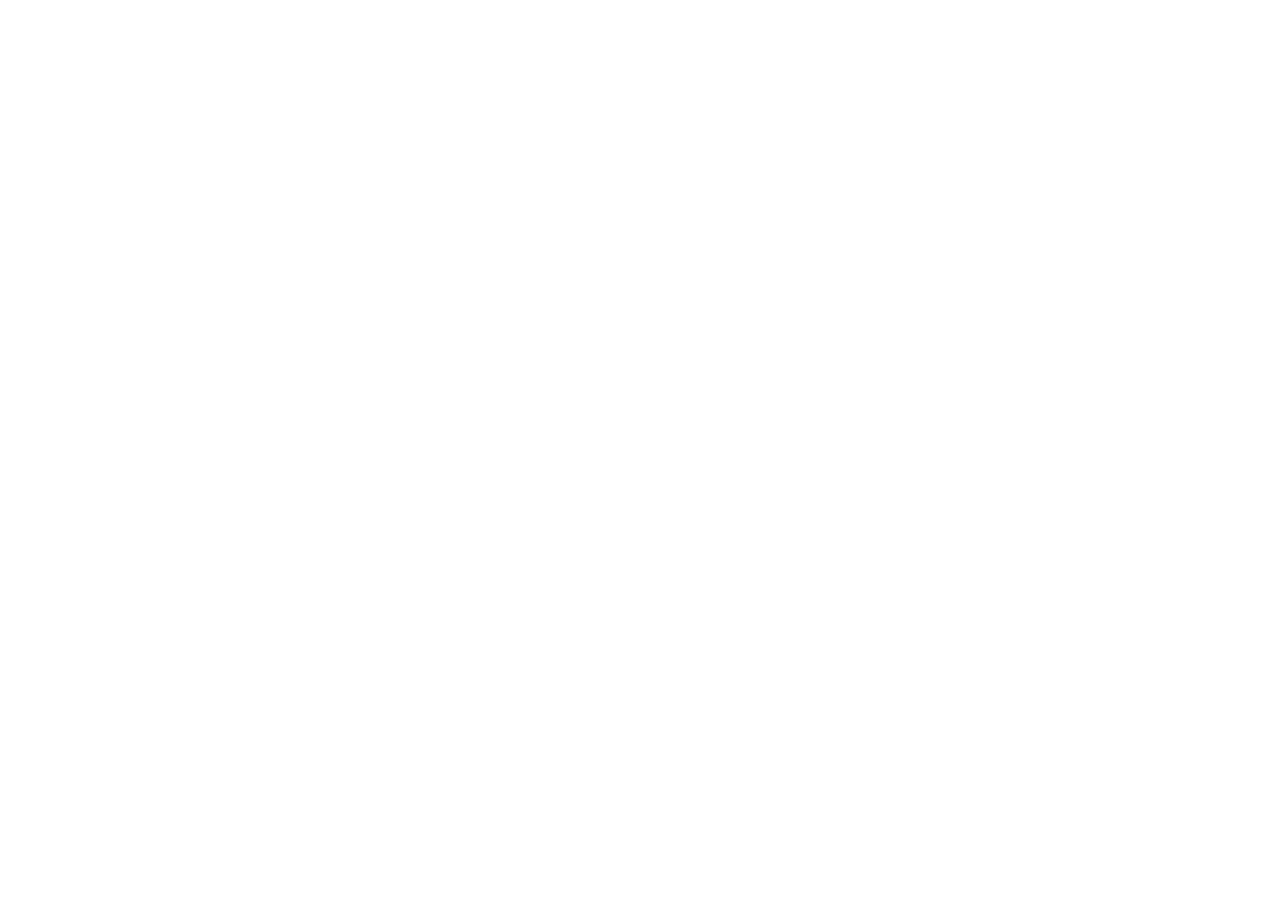
==== CatNap/HTML/Index.html @ cc4fbd33 "Add files via upload" ====
<!DOCTYPE html>
<html lang="en">
<head>
    <meta charset="UTF-8">
    <meta name="viewport" content="width=º, initial-scale=1.0">
    <title>Document</title>
    <link rel="stylesheet" href="../CSS/index.css">
</head>
<body>
    <div id="cuerpo">
        <header>

        </header>
        
    </div>
</body>
</html>
---- CatNap/CSS/index.css ----
* {
    margin: 0;
}

#cuerpo {
    display: grid;

}
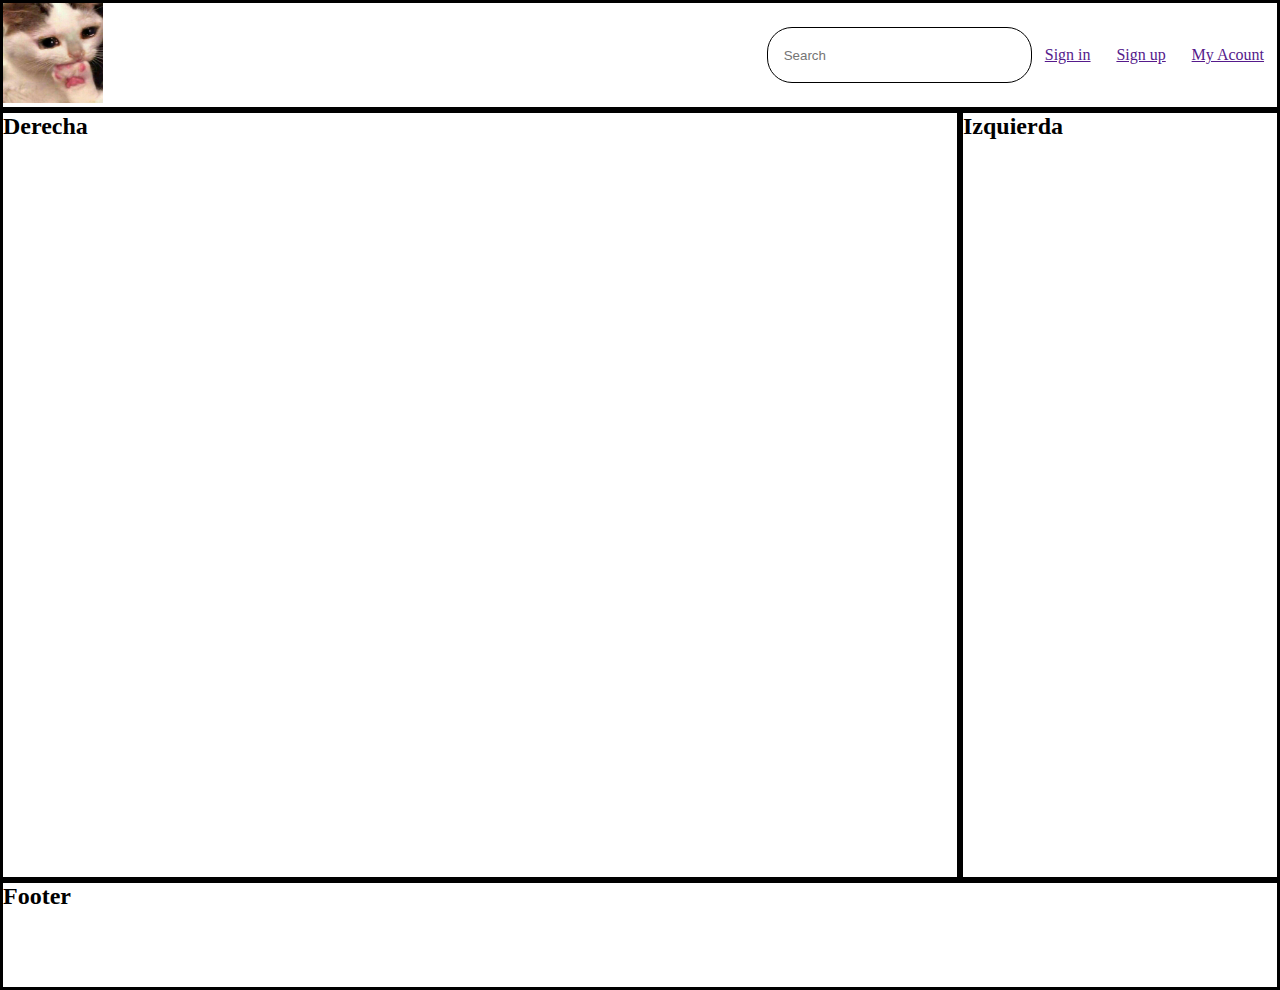
==== commit 23e0dd49: "Add files via upload" ====
--- a/CatNap/HTML/Index.html
+++ b/CatNap/HTML/Index.html
@@ -8,10 +8,34 @@
 </head>
 <body>
     <div id="cuerpo">
+        <!--Header-->
         <header>
+            <div id="logo">
+                <img src="../images/gatoPrueba.jpg" alt="Logo de la pagina">
+            </div>
+            <div id="menuGeneral">
+                <input type="text" placeholder="Search">
+                <div id="menu">
+                    <a href="">Sign in</a>
+                    <a href="">Sign up</a>
+                    <a href="">My Acount</a>
+                </div>
+            </div>
+        </header>
 
-        </header>
-        
+        <!--Cuerpo de la pagina-->
+        <section id="publicaciones">
+            <h2>Derecha</h2>
+
+        </section>
+        <section>
+            <h2>Izquierda</h2>
+        </section>
+            
+        <!--Footer-->
+        <footer>
+            <h2>Footer</h2>
+        </footer>
     </div>
 </body>
 </html>--- a/CatNap/CSS/index.css
+++ b/CatNap/CSS/index.css
@@ -2,7 +2,61 @@
     margin: 0;
 }
 
+/*Estructura de la pagina*/
 #cuerpo {
     display: grid;
+    grid-template-columns: 6fr 2fr;
+    grid-template-rows: 1fr 7fr 1fr;
+}
 
+/*Header de la pagina*/
+header {
+    display: flex;
+    border: solid black;
+    grid-column-start: 1;
+    grid-column-end: 4;
+    justify-content: space-between;
+}
+
+#menuGeneral {
+    display: flex;
+    align-items: center;
+    width: 40%;
+}
+
+#menuGeneral input {
+    width: 50%;
+    height: 50%;
+    border-radius: 25px;
+    border: solid black 1px;
+    padding-left: 3%;
+}
+
+#menu {
+    display: flex;
+    width: 50%;
+    align-items: center;
+    justify-content: space-around;
+}
+
+#logo img {
+    height: 100px;
+    width: 100px;
+}
+
+/*Cuerpo de la pagina*/
+section {
+    border: solid black;
+}
+
+#publicaciones {
+    height: auto;
+    min-height: 75vh;
+}
+
+/*Footer de la pagina*/
+footer {
+    border: solid black;
+    grid-column-start: 1;
+    grid-column-end: 4;
 }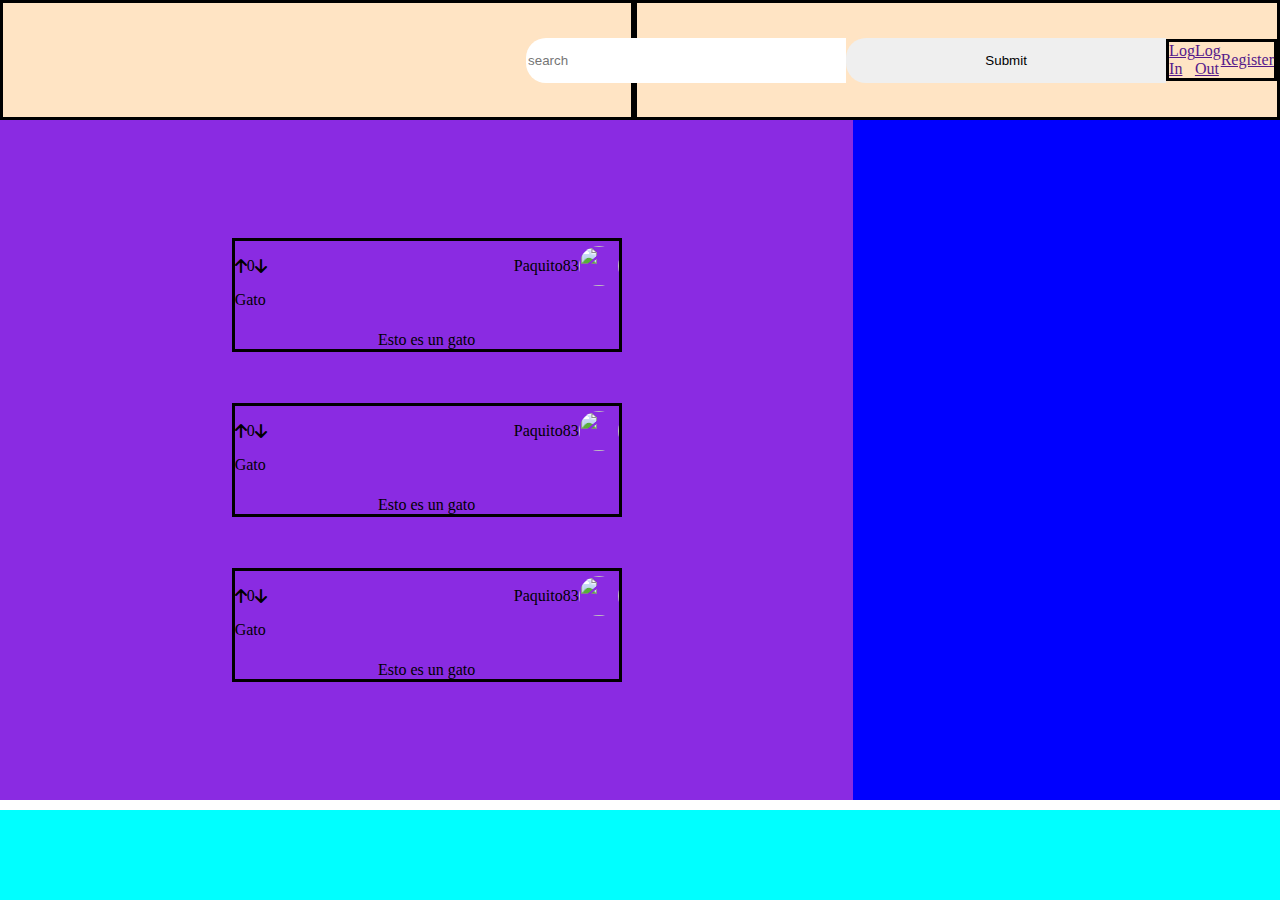
==== commit c4fcfead: "Add files via upload" ====
--- a/CatNap/HTML/Index.html
+++ b/CatNap/HTML/Index.html
@@ -5,36 +5,106 @@
     <meta name="viewport" content="width=º, initial-scale=1.0">
     <title>Document</title>
     <link rel="stylesheet" href="../CSS/index.css">
+    <link rel="stylesheet" href="https://cdnjs.cloudflare.com/ajax/libs/font-awesome/6.5.1/css/all.min.css">
 </head>
 <body>
     <div id="cuerpo">
-        <!--Header-->
         <header>
             <div id="logo">
-                <img src="../images/gatoPrueba.jpg" alt="Logo de la pagina">
+                <a href=""><img src="/images/gatoPrueba.jpg" alt=""></a>
             </div>
-            <div id="menuGeneral">
-                <input type="text" placeholder="Search">
-                <div id="menu">
-                    <a href="">Sign in</a>
-                    <a href="">Sign up</a>
-                    <a href="">My Acount</a>
+            <div id="logBus">
+                <div id="buscador">
+                    <input type="search" placeholder="search">
+                    <input type="submit" name="" id="buscar">
+                </div>
+                <div id="logIn">
+                    <a href="">Log In</a>
+                    <a href="">Log Out</a>
+                    <a href="">Register</a>
+                    <a href=""><img src="/images/gatoPrueba.jpg" alt=""></a>
                 </div>
             </div>
         </header>
 
-        <!--Cuerpo de la pagina-->
+
+
         <section id="publicaciones">
-            <h2>Derecha</h2>
+            <div class="publicacion">
+                <div class="publiHeader">
+                    <div class="likes">
+                        <i class="fa-solid fa-arrow-up"></i>
+                        0
+                        <i class="fa-solid fa-arrow-down"></i>
+                    </div>
+                    <div class="user">
+                        <p>Paquito83</p>
+                        <img src="/images/gatoPrueba.jpg" alt="">
+                    </div>
+                </div>
+                <div>
+                    <p>Gato</p>
+                </div>
+                <div class="cuerpoPubli">
+                    <img src="/images/gatoPrueba.jpg" alt="">
+                    <p>Esto es un gato</p>
+                </div>
+            </div>
+
+            <div class="publicacion">
+                <div class="publiHeader">
+                    <div class="likes">
+                        <i class="fa-solid fa-arrow-up"></i>
+                        0
+                        <i class="fa-solid fa-arrow-down"></i>
+                    </div>
+                    <div class="user">
+                        <p>Paquito83</p>
+                        <img src="/images/gatoPrueba.jpg" alt="">
+                    </div>
+                </div>
+                <div>
+                    <p>Gato</p>
+                </div>
+                <div class="cuerpoPubli">
+                    <img src="/images/gatoPrueba.jpg" alt="">
+                    <p>Esto es un gato</p>
+                </div>
+            </div>
+
+            <div class="publicacion">
+                <div class="publiHeader">
+                    <div class="likes">
+                        <i class="fa-solid fa-arrow-up"></i>
+                        0
+                        <i class="fa-solid fa-arrow-down"></i>
+                    </div>
+                    <div class="user">
+                        <p>Paquito83</p>
+                        <img src="/images/gatoPrueba.jpg" alt="">
+                    </div>
+                </div>
+                <div>
+                    <p>Gato</p>
+                </div>
+                <div class="cuerpoPubli">
+                    <img src="/images/gatoPrueba.jpg" alt="">
+                    <p>Esto es un gato</p>
+                </div>
+            </div>
+
+            
+            
+        </section>
+
+        <section id="filtro">
 
         </section>
-        <section>
-            <h2>Izquierda</h2>
-        </section>
-            
-        <!--Footer-->
+        
+
+
         <footer>
-            <h2>Footer</h2>
+
         </footer>
     </div>
 </body>
--- a/CatNap/CSS/index.css
+++ b/CatNap/CSS/index.css
@@ -2,61 +2,152 @@
     margin: 0;
 }
 
-/*Estructura de la pagina*/
 #cuerpo {
     display: grid;
-    grid-template-columns: 6fr 2fr;
-    grid-template-rows: 1fr 7fr 1fr;
+    min-height: 100vh;
+    grid-template-columns: 4fr 2fr;
+    grid-template-rows: 120px 8fr 120px;
 }
 
-/*Header de la pagina*/
+
+/*Header*/
+
 header {
     display: flex;
+    justify-content: space-between;
+    grid-column-start: 1;
+    grid-column-end: 6;
+    background-color: bisque;
+    position: sticky;
+    top: 0;
+}
+
+#logo {
+    display: flex;
+    justify-content: center;
+    width: 50%;
     border: solid black;
-    grid-column-start: 1;
-    grid-column-end: 4;
+}
+
+#logo img {
+    height: 10vh;
+    width: auto;
+}
+
+#logBus {
+    display: flex;
+    width: 50%;
+    justify-content: end;
+    align-items: center;
+    border: solid black;
+}
+
+#logIn {
+    display: flex;
+    width: 15vw;
+    justify-content: space-around;
+    align-items: center;
+    border: solid black;
+}
+
+#logIn a img {
+    height: 5vh;
+    width: auto;
+    border-radius: 25px;
+}
+
+#buscador {
+    display: flex;
+}
+
+#buscador input {
+    height: 5vh;
+    width: 25vw;
+    border-radius: 20px 0 0 20px;
+    border: none;
+}
+
+#buscador .buscar {
+    border-radius: 0 20px 20px 0;
+    border: none;
+    margin-right: 10%;
+}
+
+
+/*Cuerpo*/
+
+#filtro {
+    background-color: blue;
+    height: 103%;
+}
+
+#publicaciones {
+    display: flex;
+    background-color: blueviolet;
+    min-height: 103%;
+    height: auto;
+    justify-content: center;
+    flex-wrap: wrap;
+    flex-direction: column;
+    align-items: center;
+}
+
+/*publis*/
+
+.publicacion {
+    display: grid;
+    grid-template-rows: 50px 40px 4fr;
+    border: solid black;
+    width: 30vw;
+    height: auto;
+    max-height: 70ch;
+    margin: 3%;
+}
+
+
+.cuerpoPubli {
+    display: flex;
+    flex-direction: column;
+    align-items: center;
+}
+
+.cuerpoPubli img{
+    max-width: 50%;
+    justify-self: center;
+}
+
+.publiHeader img {
+    height: 40px;
+    width: 40px;
+    border-radius: 50px;
+}
+
+.publiHeader {
+    display: flex;
     justify-content: space-between;
 }
 
-#menuGeneral {
+.likes {
     display: flex;
     align-items: center;
-    width: 40%;
 }
 
-#menuGeneral input {
-    width: 50%;
-    height: 50%;
-    border-radius: 25px;
-    border: solid black 1px;
-    padding-left: 3%;
+.user {
+    display: flex;
+    align-items: center;
 }
 
-#menu {
-    display: flex;
-    width: 50%;
-    align-items: center;
-    justify-content: space-around;
-}
 
-#logo img {
-    height: 100px;
-    width: 100px;
-}
+/*Footer*/
 
-/*Cuerpo de la pagina*/
-section {
-    border: solid black;
-}
+footer {
+    background-color: aqua;
+    grid-column-start: 1;
+    grid-column-end: 6;
+    position: fixed;
+    top: 90vh;
+    bottom: 0;
+    right: 0;
+    left: 0;
 
-#publicaciones {
-    height: auto;
-    min-height: 75vh;
-}
-
-/*Footer de la pagina*/
-footer {
-    border: solid black;
-    grid-column-start: 1;
-    grid-column-end: 4;
 }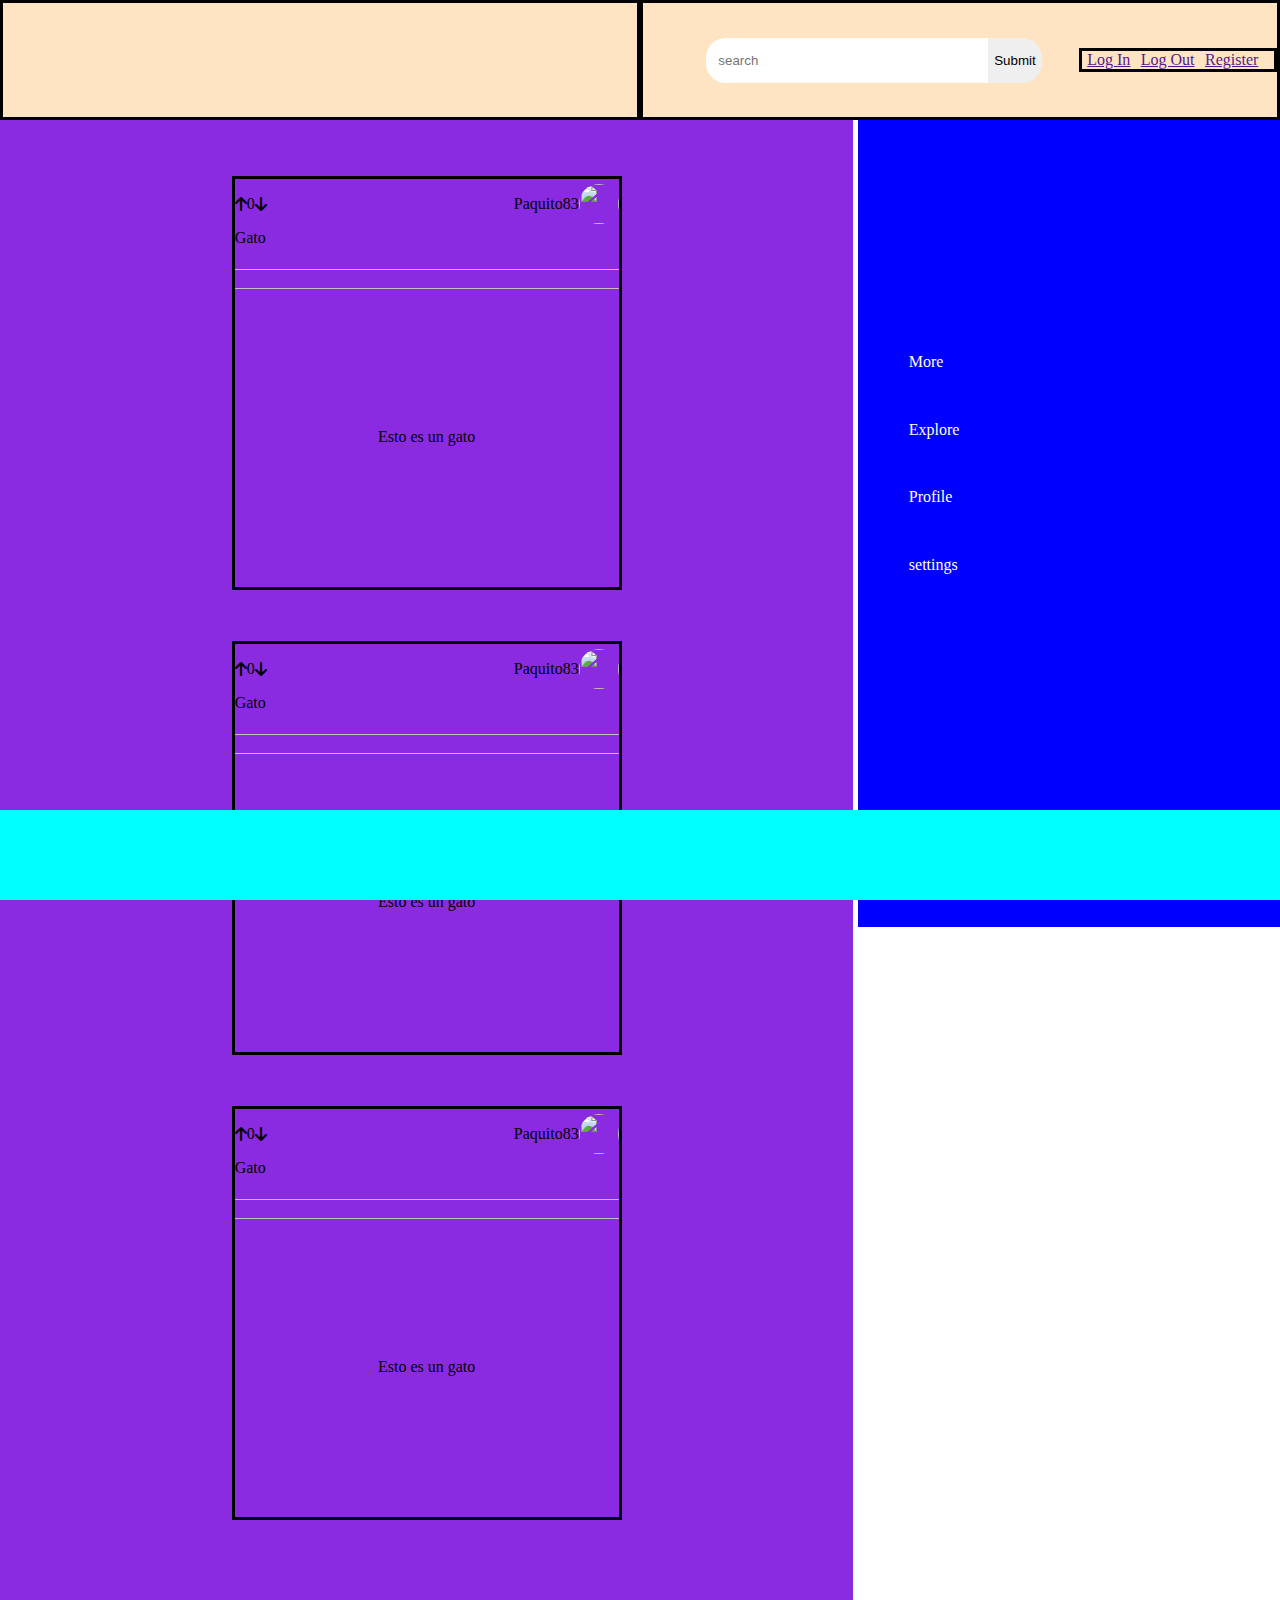
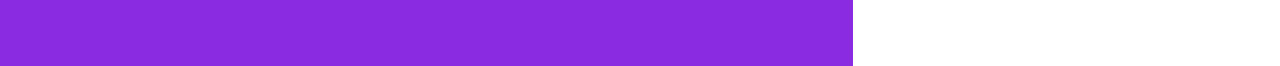
==== commit 96c5dd31: "Add files via upload" ====
--- a/CatNap/HTML/Index.html
+++ b/CatNap/HTML/Index.html
@@ -15,8 +15,10 @@
             </div>
             <div id="logBus">
                 <div id="buscador">
-                    <input type="search" placeholder="search">
-                    <input type="submit" name="" id="buscar">
+                    <form action="" id="formulario">
+                        <input type="search" placeholder="search" id="inputBuscar">
+                        <input type="submit" name="" id="botonBuscar">
+                    </form>
                 </div>
                 <div id="logIn">
                     <a href="">Log In</a>
@@ -30,11 +32,12 @@
 
 
         <section id="publicaciones">
+       
             <div class="publicacion">
                 <div class="publiHeader">
                     <div class="likes">
                         <i class="fa-solid fa-arrow-up"></i>
-                        0
+                        <p>0</p>
                         <i class="fa-solid fa-arrow-down"></i>
                     </div>
                     <div class="user">
@@ -46,16 +49,19 @@
                     <p>Gato</p>
                 </div>
                 <div class="cuerpoPubli">
-                    <img src="/images/gatoPrueba.jpg" alt="">
+                    <div class="imagenPubli">
+                        <img src="/images/gatoPrueba.jpg" alt="" width="600" height="300">
+                    </div>
                     <p>Esto es un gato</p>
                 </div>
             </div>
 
+            
             <div class="publicacion">
                 <div class="publiHeader">
                     <div class="likes">
                         <i class="fa-solid fa-arrow-up"></i>
-                        0
+                        <p>0</p>
                         <i class="fa-solid fa-arrow-down"></i>
                     </div>
                     <div class="user">
@@ -67,16 +73,19 @@
                     <p>Gato</p>
                 </div>
                 <div class="cuerpoPubli">
-                    <img src="/images/gatoPrueba.jpg" alt="">
+                    <div class="imagenPubli">
+                        <img src="/images/gatoPrueba.jpg" alt="" width="600" height="300">
+                    </div>
                     <p>Esto es un gato</p>
                 </div>
             </div>
 
+            
             <div class="publicacion">
                 <div class="publiHeader">
                     <div class="likes">
                         <i class="fa-solid fa-arrow-up"></i>
-                        0
+                        <p>0</p>
                         <i class="fa-solid fa-arrow-down"></i>
                     </div>
                     <div class="user">
@@ -88,17 +97,22 @@
                     <p>Gato</p>
                 </div>
                 <div class="cuerpoPubli">
-                    <img src="/images/gatoPrueba.jpg" alt="">
+                    <div class="imagenPubli">
+                        <img src="/images/gatoPrueba.jpg" alt="" width="600" height="300">
+                    </div>
                     <p>Esto es un gato</p>
                 </div>
             </div>
-
-            
             
         </section>
 
         <section id="filtro">
-
+            <div id="menus"> 
+                <a href="">More</a>
+                <a href="">Explore</a>
+                <a href="">Profile</a>
+                <a href="">settings</a>
+            </div>
         </section>
         
 
--- a/CatNap/CSS/index.css
+++ b/CatNap/CSS/index.css
@@ -6,7 +6,7 @@
     display: grid;
     min-height: 100vh;
     grid-template-columns: 4fr 2fr;
-    grid-template-rows: 120px 8fr 120px;
+    grid-template-rows: 120px 100% 120px;
 }
 
 
@@ -20,6 +20,7 @@
     background-color: bisque;
     position: sticky;
     top: 0;
+    z-index: 2;
 }
 
 #logo {
@@ -56,23 +57,29 @@
     border-radius: 25px;
 }
 
-#buscador {
-    display: flex;
-}
-
-#buscador input {
+#formulario {
+    display: flex;
+}
+
+#inputBuscar {
     height: 5vh;
     width: 25vw;
     border-radius: 20px 0 0 20px;
+    padding-left: 1vw;
     border: none;
 }
 
-#buscador .buscar {
+#botonBuscar {
+    height: 5vh;
     border-radius: 0 20px 20px 0;
     border: none;
     margin-right: 10%;
 }
 
+#botonBuscar:hover{
+    cursor: pointer;
+    background-color: aqua;
+}
 
 /*Cuerpo*/
 
@@ -82,9 +89,9 @@
 }
 
 #publicaciones {
+    margin-top: -10vh;
     display: flex;
     background-color: blueviolet;
-    min-height: 103%;
     height: auto;
     justify-content: center;
     flex-wrap: wrap;
@@ -100,41 +107,84 @@
     border: solid black;
     width: 30vw;
     height: auto;
-    max-height: 70ch;
+    max-height: 60vh;
+    max-width: 40vw;
     margin: 3%;
 }
 
-
 .cuerpoPubli {
     display: flex;
     flex-direction: column;
     align-items: center;
-}
-
-.cuerpoPubli img{
-    max-width: 50%;
-    justify-self: center;
+    overflow: hidden;
+}
+
+.imagenPubli img{
+    max-width: 100%; /* Ajusta la imagen al ancho máximo del div */
+    max-height: 60vh;
+    height: auto;    /* Mantiene la proporción de aspecto */
+    display: block;  /* Elimina el espacio extra debajo de la imagen */
+}
+
+.imagenPubli {
+    max-height: 50%;
 }
 
 .publiHeader img {
     height: 40px;
     width: 40px;
+    border-radius: 50vh;
+}
+
+.publiHeader {
+    display: flex;
+    justify-content: space-between;
+}
+
+.likes {
+    display: flex;
+    align-items: center;
+}
+
+.user {
+    display: flex;
+    align-items: center;
+}
+
+
+/*Filtro*/
+
+#filtro {
+    display: flex;
+    justify-content: center;
+    flex-direction: column;
+    position: fixed;
+    top: 0;
+    right: 0;
+    width: 33vw;
+}
+
+#menus {
+    display: flex;
+    flex-direction: column;
+    justify-content: space-around;
+    padding-left: 2vw;
+    height: 30vh;
+}
+
+#filtro a {
+    display: flex;
+    height: 5vh;
+    width: 15vw;
     border-radius: 50px;
-}
-
-.publiHeader {
-    display: flex;
-    justify-content: space-between;
-}
-
-.likes {
-    display: flex;
-    align-items: center;
-}
-
-.user {
-    display: flex;
-    align-items: center;
+    align-items: center;
+    padding-left: 2vw;
+    text-decoration: dashed;
+    color: white;
+}
+
+#filtro a:hover {
+    background-color: grey;
 }
 
 
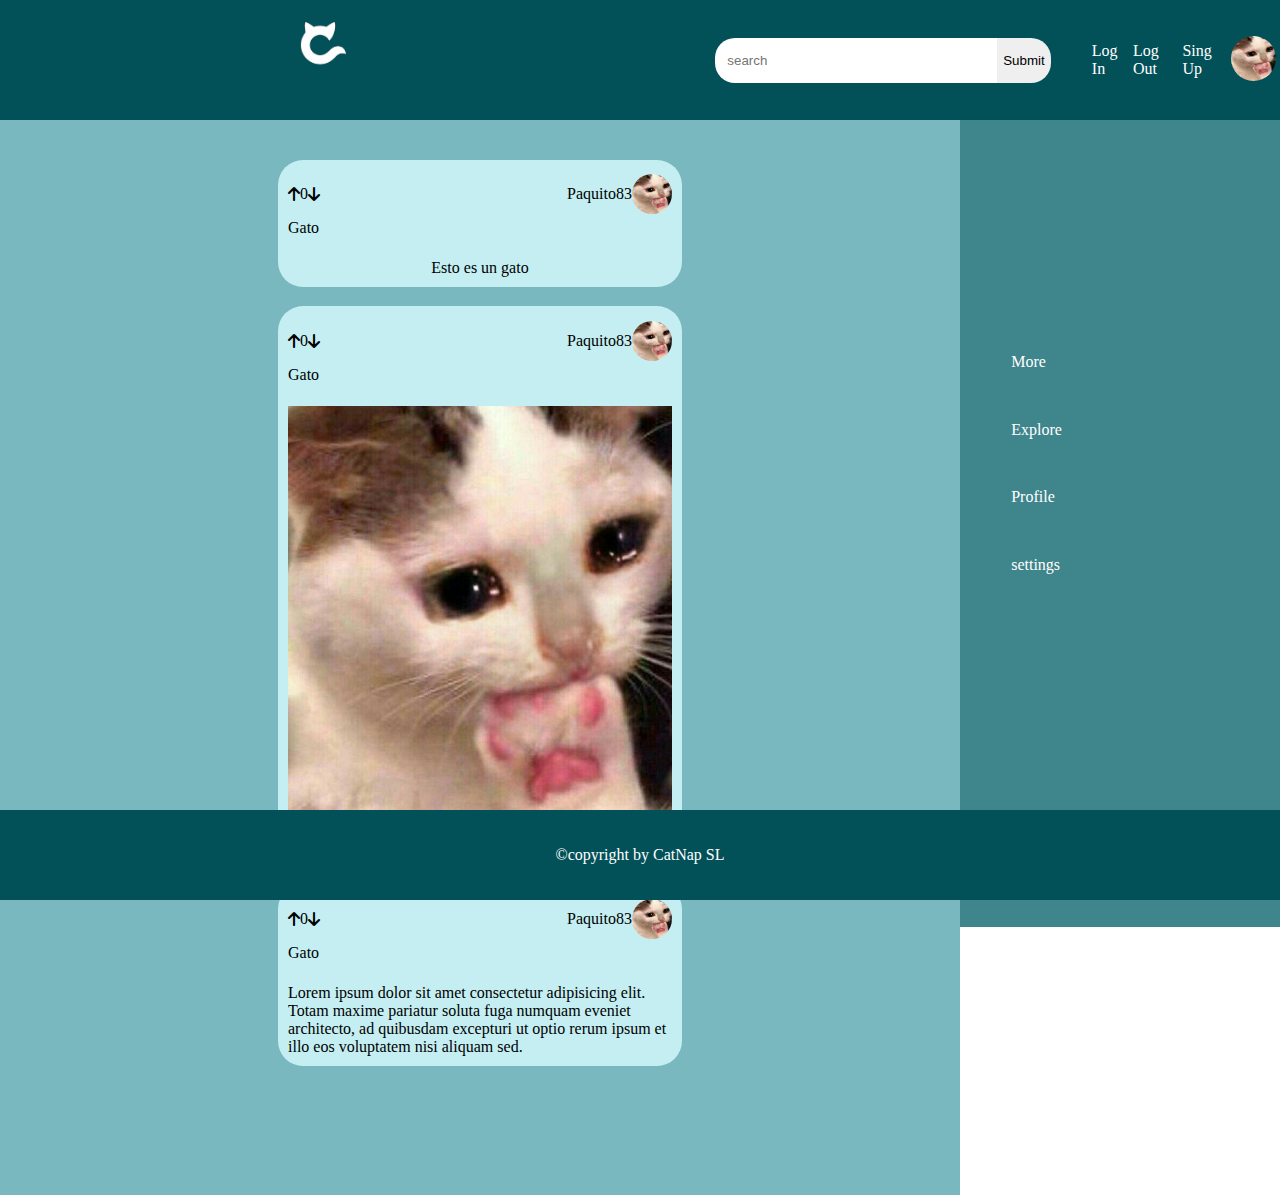
==== commit 36a13342: "Add files via upload" ====
--- a/CatNap/HTML/Index.html
+++ b/CatNap/HTML/Index.html
@@ -2,7 +2,7 @@
 <html lang="en">
 <head>
     <meta charset="UTF-8">
-    <meta name="viewport" content="width=º, initial-scale=1.0">
+    <meta name="viewport" content="width=device-width, initial-scale=1.0">
     <title>Document</title>
     <link rel="stylesheet" href="../CSS/index.css">
     <link rel="stylesheet" href="https://cdnjs.cloudflare.com/ajax/libs/font-awesome/6.5.1/css/all.min.css">
@@ -11,7 +11,7 @@
     <div id="cuerpo">
         <header>
             <div id="logo">
-                <a href=""><img src="/images/gatoPrueba.jpg" alt=""></a>
+                <a href=""><img src="../images/CatNapLogoWhite.png" alt=""></a>
             </div>
             <div id="logBus">
                 <div id="buscador">
@@ -21,10 +21,10 @@
                     </form>
                 </div>
                 <div id="logIn">
-                    <a href="">Log In</a>
+                    <a href="LogIn.html">Log In</a>
                     <a href="">Log Out</a>
-                    <a href="">Register</a>
-                    <a href=""><img src="/images/gatoPrueba.jpg" alt=""></a>
+                    <a href="Register.html">Sing Up</a>
+                    <a href=""><img src="../images/gatoPrueba.jpg" alt=""></a>
                 </div>
             </div>
         </header>
@@ -42,7 +42,7 @@
                     </div>
                     <div class="user">
                         <p>Paquito83</p>
-                        <img src="/images/gatoPrueba.jpg" alt="">
+                        <img src="../images/gatoPrueba.jpg" alt="">
                     </div>
                 </div>
                 <div>
@@ -50,7 +50,7 @@
                 </div>
                 <div class="cuerpoPubli">
                     <div class="imagenPubli">
-                        <img src="/images/gatoPrueba.jpg" alt="" width="600" height="300">
+                        
                     </div>
                     <p>Esto es un gato</p>
                 </div>
@@ -66,7 +66,7 @@
                     </div>
                     <div class="user">
                         <p>Paquito83</p>
-                        <img src="/images/gatoPrueba.jpg" alt="">
+                        <img src="../images/gatoPrueba.jpg" alt="">
                     </div>
                 </div>
                 <div>
@@ -74,9 +74,8 @@
                 </div>
                 <div class="cuerpoPubli">
                     <div class="imagenPubli">
-                        <img src="/images/gatoPrueba.jpg" alt="" width="600" height="300">
+                        <img src="../images/gatoPrueba.jpg" alt="" width="600" height="300">
                     </div>
-                    <p>Esto es un gato</p>
                 </div>
             </div>
 
@@ -90,7 +89,7 @@
                     </div>
                     <div class="user">
                         <p>Paquito83</p>
-                        <img src="/images/gatoPrueba.jpg" alt="">
+                        <img src="../images/gatoPrueba.jpg" alt="">
                     </div>
                 </div>
                 <div>
@@ -98,9 +97,9 @@
                 </div>
                 <div class="cuerpoPubli">
                     <div class="imagenPubli">
-                        <img src="/images/gatoPrueba.jpg" alt="" width="600" height="300">
+
                     </div>
-                    <p>Esto es un gato</p>
+                    <p>Lorem ipsum dolor sit amet consectetur adipisicing elit. Totam maxime pariatur soluta fuga numquam eveniet architecto, ad quibusdam excepturi ut optio rerum ipsum et illo eos voluptatem nisi aliquam sed.</p>
                 </div>
             </div>
             
@@ -110,7 +109,7 @@
             <div id="menus"> 
                 <a href="">More</a>
                 <a href="">Explore</a>
-                <a href="">Profile</a>
+                <a href="Profile.html">Profile</a>
                 <a href="">settings</a>
             </div>
         </section>
@@ -118,7 +117,7 @@
 
 
         <footer>
-
+            ©copyright by CatNap SL
         </footer>
     </div>
 </body>
--- a/CatNap/CSS/index.css
+++ b/CatNap/CSS/index.css
@@ -5,7 +5,7 @@
 #cuerpo {
     display: grid;
     min-height: 100vh;
-    grid-template-columns: 4fr 2fr;
+    grid-template-columns: 6fr 2fr;
     grid-template-rows: 120px 100% 120px;
 }
 
@@ -16,8 +16,8 @@
     display: flex;
     justify-content: space-between;
     grid-column-start: 1;
-    grid-column-end: 6;
-    background-color: bisque;
+    grid-column-end: 8;
+    background-color: #025159;
     position: sticky;
     top: 0;
     z-index: 2;
@@ -27,7 +27,6 @@
     display: flex;
     justify-content: center;
     width: 50%;
-    border: solid black;
 }
 
 #logo img {
@@ -40,7 +39,6 @@
     width: 50%;
     justify-content: end;
     align-items: center;
-    border: solid black;
 }
 
 #logIn {
@@ -48,13 +46,28 @@
     width: 15vw;
     justify-content: space-around;
     align-items: center;
-    border: solid black;
-}
+}
+
+#logIn a {
+    color: white;
+    text-decoration: none;
+    padding: 2%;
+}
+
+#logIn a:hover {
+    background-color: grey;
+    border-radius: 25px;
+}
+
 
 #logIn a img {
     height: 5vh;
-    width: auto;
+    width: 5vh;
     border-radius: 25px;
+}
+
+#logIn a:last-child:hover {
+    background-color: #025159;
 }
 
 #formulario {
@@ -84,14 +97,14 @@
 /*Cuerpo*/
 
 #filtro {
-    background-color: blue;
+    background-color: #3F858C;
     height: 103%;
 }
 
 #publicaciones {
     margin-top: -10vh;
     display: flex;
-    background-color: blueviolet;
+    background-color: #7AB8BF;
     height: auto;
     justify-content: center;
     flex-wrap: wrap;
@@ -104,12 +117,14 @@
 .publicacion {
     display: grid;
     grid-template-rows: 50px 40px 4fr;
-    border: solid black;
+    background-color: #C4EEF2;
+    border-radius: 25px;
+    padding: 1%;
     width: 30vw;
     height: auto;
     max-height: 60vh;
     max-width: 40vw;
-    margin: 3%;
+    margin: 1%;
 }
 
 .cuerpoPubli {
@@ -120,10 +135,10 @@
 }
 
 .imagenPubli img{
-    max-width: 100%; /* Ajusta la imagen al ancho máximo del div */
+    max-width: 100%;
     max-height: 60vh;
-    height: auto;    /* Mantiene la proporción de aspecto */
-    display: block;  /* Elimina el espacio extra debajo de la imagen */
+    height: auto;
+    display: block;
 }
 
 .imagenPubli {
@@ -141,6 +156,14 @@
     justify-content: space-between;
 }
 
+.publiHeader i:hover:first-child {
+    color: orange;
+}
+
+.publiHeader i:hover:last-child {
+    color: red;
+}
+
 .likes {
     display: flex;
     align-items: center;
@@ -161,7 +184,7 @@
     position: fixed;
     top: 0;
     right: 0;
-    width: 33vw;
+    width: 25vw;
 }
 
 #menus {
@@ -191,7 +214,11 @@
 /*Footer*/
 
 footer {
-    background-color: aqua;
+    display: flex;
+    justify-content: center;
+    align-items: center;
+    color: white;
+    background-color: #025159;
     grid-column-start: 1;
     grid-column-end: 6;
     position: fixed;
@@ -200,4 +227,100 @@
     right: 0;
     left: 0;
 
+}
+
+
+/*Register*/
+
+#logInParentDiv {
+    display: grid;
+    min-height: 100vh;
+    grid-template-columns: 1fr;
+    grid-template-rows: 120px 100% 120px;
+}
+
+#logInSection {
+    height: 100vh;
+    display: flex;
+    justify-content: center;
+    align-items: center;
+    background-color: #3F858C;
+    position: fixed;
+    width: 100%;
+}
+
+#logInDiv {
+    display: flex;
+    justify-content: center;
+    align-items: center;
+    height: fit-content;
+    width: fit-content;
+    padding: 2%;
+    border-radius: 25px;
+    background-color: #025159;
+    flex-direction: column;
+    color: white;
+}
+
+#logInDiv a{
+    color: #7AB8BF;
+}
+
+#logInDiv a:hover{
+    color: #3F858C;
+}
+
+#logInDiv form{
+    display: flex;
+    flex-direction: column;
+    justify-content: center;
+    align-items: center;
+}
+
+#logInDiv form input{
+    width: 300px;
+    height: 50px;
+    border-radius: 15px;
+    margin: 2%;
+    border: none;
+    padding-left: 3%;
+}
+
+/*Log In*/
+
+#registerDiv {
+    display: flex;
+    justify-content: center;
+    align-items: center;
+    height: fit-content;
+    width: fit-content;
+    padding: 2%;
+    border-radius: 10%;
+    background-color: #025159;
+    flex-direction: column;
+    color: white;
+}
+
+#registerDiv a{
+    color: #7AB8BF;
+}
+
+#registerDiv a:hover{
+    color: #3F858C;
+}
+
+#registerDiv form{
+    display: flex;
+    flex-direction: column;
+    justify-content: center;
+    align-items: center;
+}
+
+#registerDiv form input{
+    width: 300px;
+    height: 50px;
+    border-radius: 15px;
+    margin: 2%;
+    border: none;
+    padding-left: 3%;
 }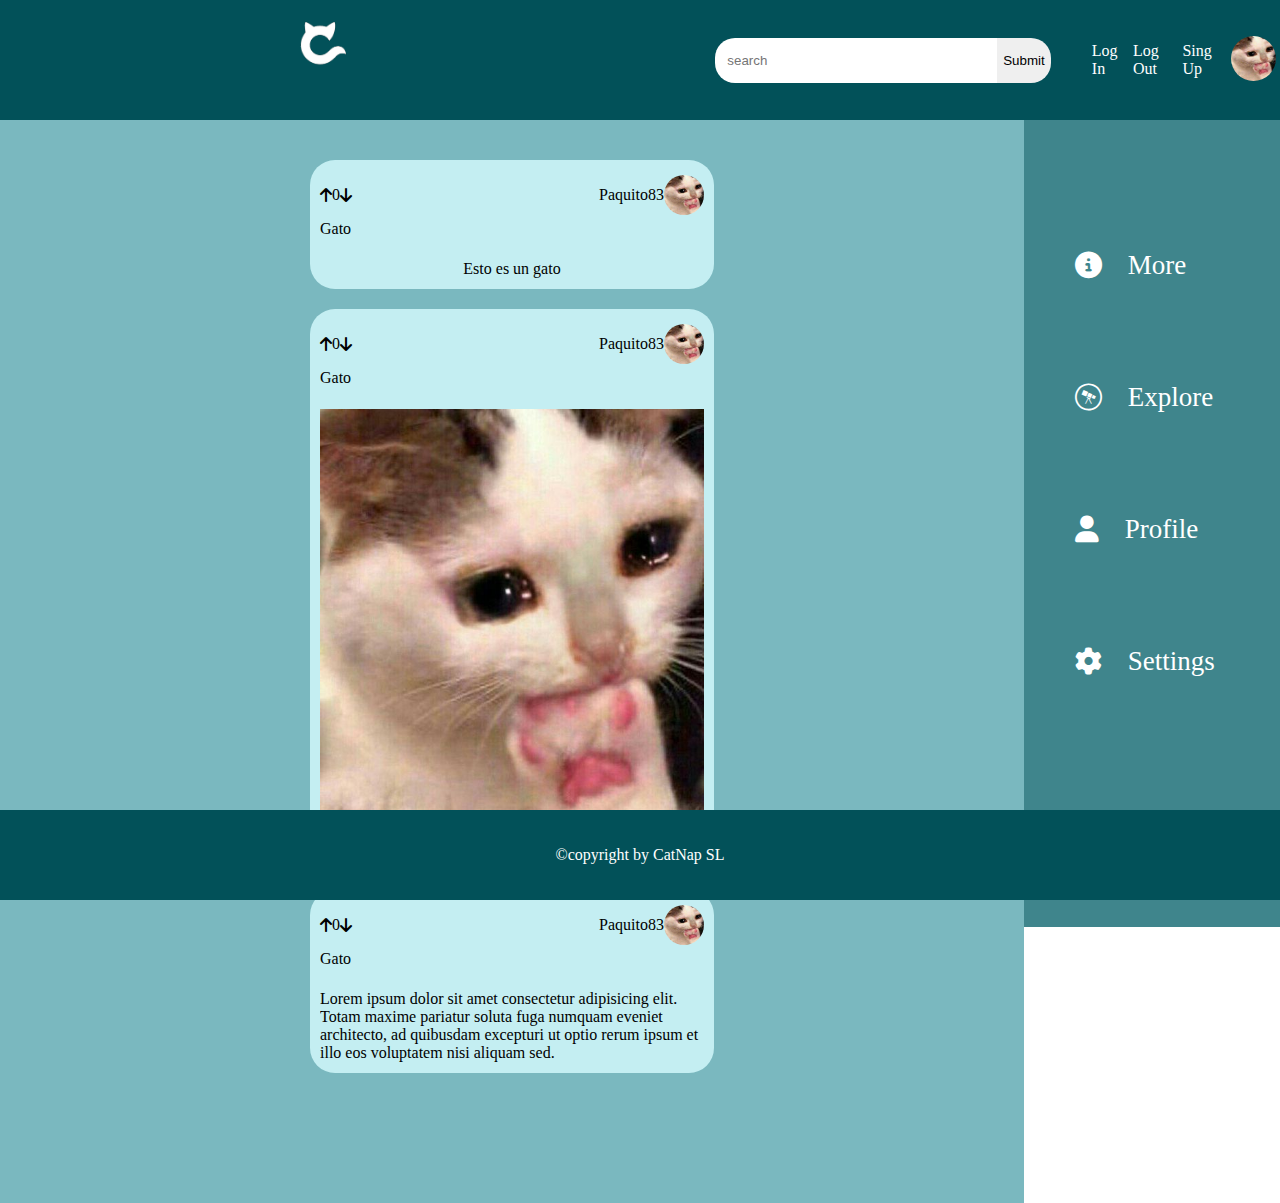
==== commit 6a07478f: "Add files via upload" ====
--- a/CatNap/HTML/Index.html
+++ b/CatNap/HTML/Index.html
@@ -11,7 +11,7 @@
     <div id="cuerpo">
         <header>
             <div id="logo">
-                <a href=""><img src="../images/CatNapLogoWhite.png" alt=""></a>
+                <a href="Index.html"><img src="../images/CatNapLogoWhite.png" alt=""></a>
             </div>
             <div id="logBus">
                 <div id="buscador">
@@ -24,7 +24,7 @@
                     <a href="LogIn.html">Log In</a>
                     <a href="">Log Out</a>
                     <a href="Register.html">Sing Up</a>
-                    <a href=""><img src="../images/gatoPrueba.jpg" alt=""></a>
+                    <a href="Profile.html"><img src="../images/gatoPrueba.jpg" alt=""></a>
                 </div>
             </div>
         </header>
@@ -107,10 +107,10 @@
 
         <section id="filtro">
             <div id="menus"> 
-                <a href="">More</a>
-                <a href="">Explore</a>
-                <a href="Profile.html">Profile</a>
-                <a href="">settings</a>
+                <a href=""><i class="fa-solid fa-circle-info"></i>More</a>
+                <a href=""><i class="fa-brands fa-wpexplorer"></i>Explore</a>
+                <a href="Profile.html"><i class="fa-solid fa-user"></i>Profile</i></a>
+                <a href=""><i class="fa-solid fa-gear"></i>Settings</a>
             </div>
         </section>
         
--- a/CatNap/CSS/index.css
+++ b/CatNap/CSS/index.css
@@ -5,7 +5,7 @@
 #cuerpo {
     display: grid;
     min-height: 100vh;
-    grid-template-columns: 6fr 2fr;
+    grid-template-columns: 8fr 2fr;
     grid-template-rows: 120px 100% 120px;
 }
 
@@ -184,26 +184,31 @@
     position: fixed;
     top: 0;
     right: 0;
-    width: 25vw;
+    width: 20vw;
 }
 
 #menus {
     display: flex;
     flex-direction: column;
-    justify-content: space-around;
+    justify-content: space-between;
     padding-left: 2vw;
-    height: 30vh;
+    height: 50vh;
 }
 
 #filtro a {
-    display: flex;
-    height: 5vh;
-    width: 15vw;
-    border-radius: 50px;
+    font-size: 3vh;
+    display: flex;
+    height: 6vh;
+    width: 11vw;
+    border-radius: 25px;
     align-items: center;
     padding-left: 2vw;
     text-decoration: dashed;
     color: white;
+}
+
+#filtro i {
+    padding-right: 2vw;
 }
 
 #filtro a:hover {
